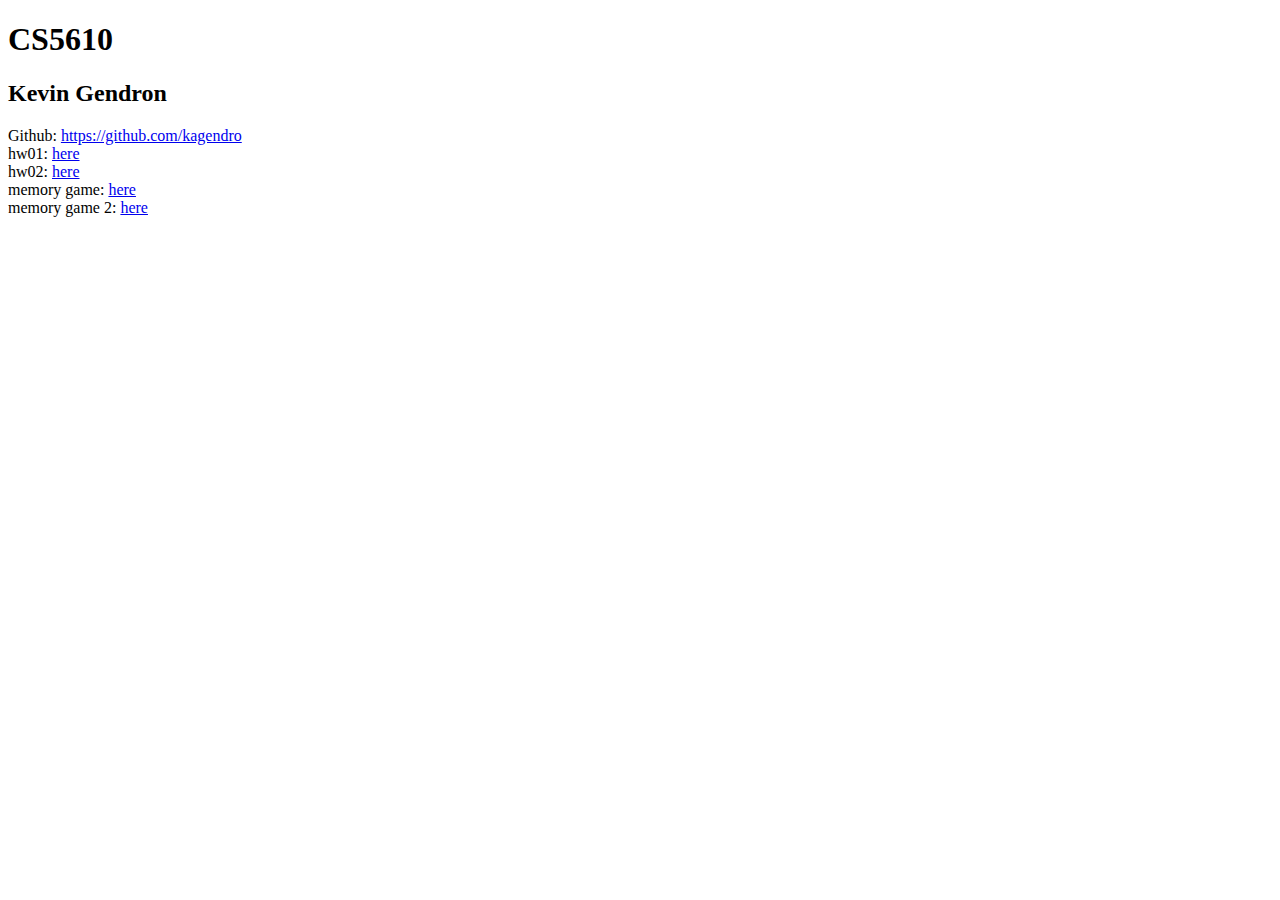
==== main/index.html @ 1ef13f5f "index page added" ====
<!DOCTYPE html>
<html>
	<head>
		<title>CS5610</title>
		<link rel="stylesheet" type="text/css" href="index.css">
	
	</head>

	<body>
		<h1>CS5610</h1>
		<h2>Kevin Gendron</h2>
		<span>Github: <a href="https://github.com/kagendro"> https://github.com/kagendro </a></span>
		<br><span>hw01: </span> <a href="http://hw01.kevingendron.com"> here </a>
		<br><span>hw02: </span> <a href="http://hw02.kevingendron.com"> here </a>
		<br><span>memory game: </span> <a href="http://memory1.kevingendron.com"> here</a>
		<br><span>memory game 2: </span> <a href="http://memory2.kevingendron.com"> here</a>




	</body>

</html>
---- main/index.css ----
#grant {
	font-size: 200px;
	color: red;
	
}
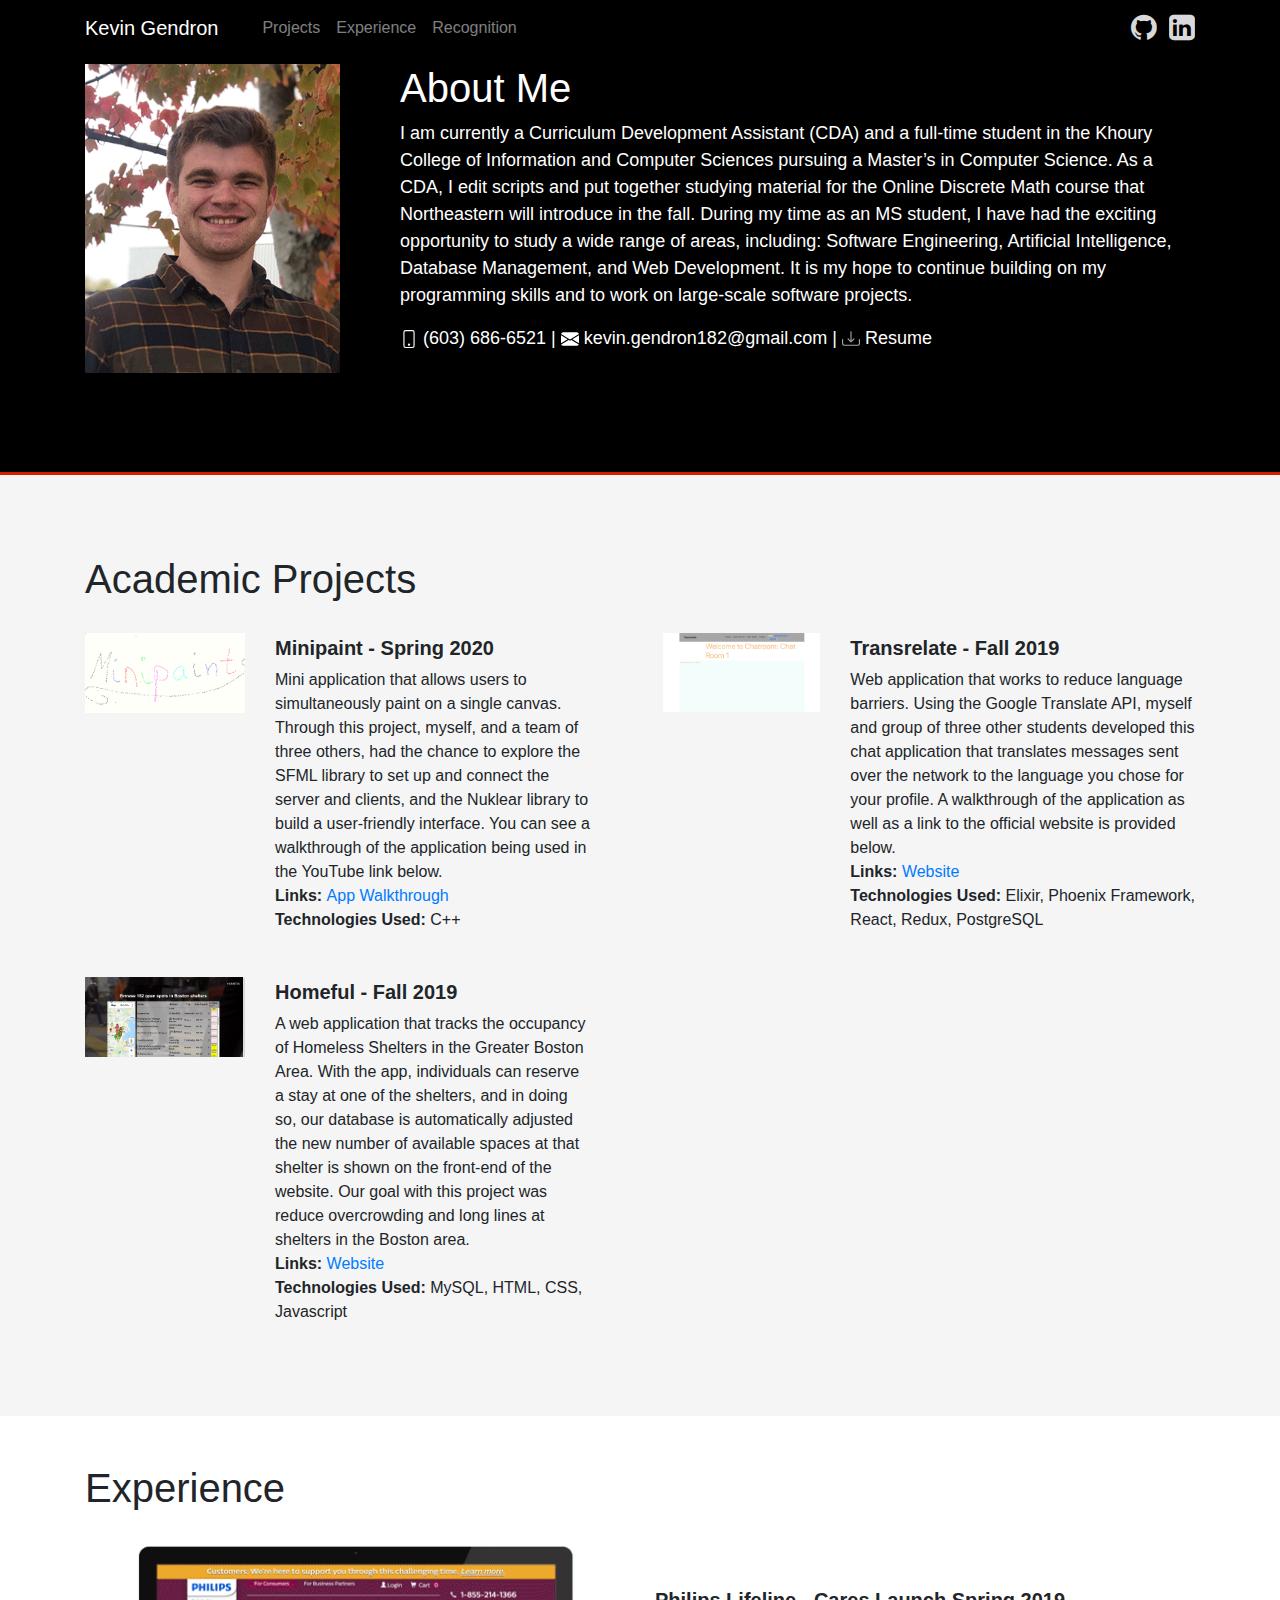
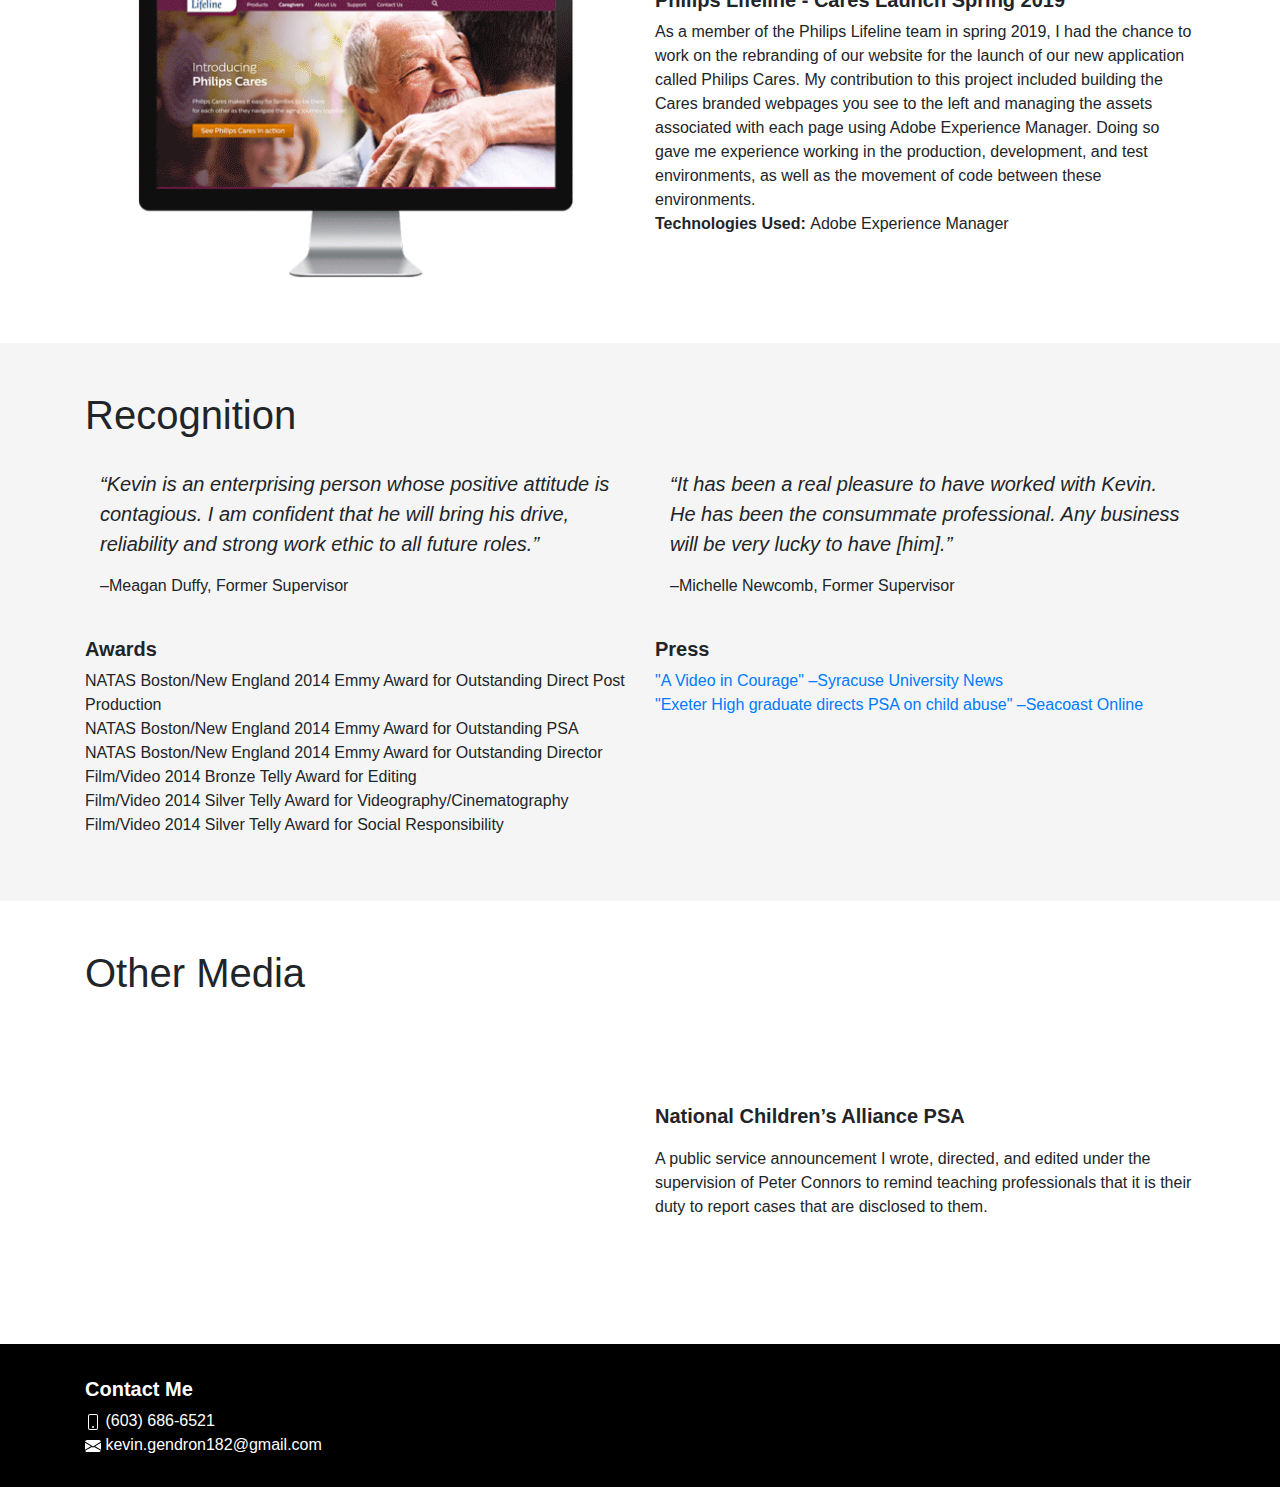
==== commit 93428068: "portfolio created" ====
--- a/main/index.html
+++ b/main/index.html
@@ -1,23 +1,365 @@
 <!DOCTYPE html>
 <html>
-	<head>
-		<title>CS5610</title>
-		<link rel="stylesheet" type="text/css" href="index.css">
-	
-	</head>
-
-	<body>
-		<h1>CS5610</h1>
-		<h2>Kevin Gendron</h2>
-		<span>Github: <a href="https://github.com/kagendro"> https://github.com/kagendro </a></span>
-		<br><span>hw01: </span> <a href="http://hw01.kevingendron.com"> here </a>
-		<br><span>hw02: </span> <a href="http://hw02.kevingendron.com"> here </a>
-		<br><span>memory game: </span> <a href="http://memory1.kevingendron.com"> here</a>
-		<br><span>memory game 2: </span> <a href="http://memory2.kevingendron.com"> here</a>
-
-
-
-
-	</body>
-
-</html>
+
+<head>
+	<title>Kevin Gendron - Home</title>
+
+	<link rel="stylesheet" href="https://stackpath.bootstrapcdn.com/bootstrap/4.4.1/css/bootstrap.min.css"
+		integrity="sha384-Vkoo8x4CGsO3+Hhxv8T/Q5PaXtkKtu6ug5TOeNV6gBiFeWPGFN9MuhOf23Q9Ifjh" crossorigin="anonymous">
+
+	<script src="https://code.jquery.com/jquery-3.4.1.slim.min.js"
+		integrity="sha384-J6qa4849blE2+poT4WnyKhv5vZF5SrPo0iEjwBvKU7imGFAV0wwj1yYfoRSJoZ+n"
+		crossorigin="anonymous"></script>
+
+	<script src="https://cdn.jsdelivr.net/npm/popper.js@1.16.0/dist/umd/popper.min.js"
+		integrity="sha384-Q6E9RHvbIyZFJoft+2mJbHaEWldlvI9IOYy5n3zV9zzTtmI3UksdQRVvoxMfooAo"
+		crossorigin="anonymous"></script>
+
+	<script src="https://stackpath.bootstrapcdn.com/bootstrap/4.4.1/js/bootstrap.min.js"
+		integrity="sha384-wfSDF2E50Y2D1uUdj0O3uMBJnjuUD4Ih7YwaYd1iqfktj0Uod8GCExl3Og8ifwB6"
+		crossorigin="anonymous"></script>
+
+	<link rel="stylesheet" type="text/css" href="index.css">
+
+	<link rel="stylesheet" href="https://cdnjs.cloudflare.com/ajax/libs/font-awesome/4.7.0/css/font-awesome.min.css">
+
+</head>
+
+<body>
+	<!-- Main Navbar -->
+	<nav id="main-navbar" class="navbar navbar-expand-md navbar-dark fixed-top">
+		<div class="container">
+			<a class="navbar-brand mb-0 h1">
+				Kevin Gendron
+			</a>
+			<button class="navbar-toggler" data-toggle="collapse" data-target="#navbarSupportedContent">
+				<span class="navbar-toggler-icon"></span>
+			</button>
+			<div class="collapse navbar-collapse" id="navbarSupportedContent">
+				<ul class="navbar-nav mr-auto">
+					<li class="nav-item">
+						<a class="nav-link" href="#projects">Projects</a>
+					</li>
+					<li class="nav-item">
+						<a class="nav-link" href="#experience">Experience</a>
+					</li>
+					<li class="nav-item">
+						<a class="nav-link" href="#recognition">Recognition</a>
+					</li>
+				</ul>
+			</div>
+			<div class="nav-item justify-content-end">
+				<a class="nav-icon navbar-link mr-2" href="https://github.com/kagendro">
+					<i class="fa fa-github" style="font-size:30px;color:white"></i></a>
+				<a class="nav-icon navbar-link" href="https://www.linkedin.com/in/kevingendron/">
+					<i class="fa fa-linkedin-square" style="font-size:30px;color:white"></i></a>
+			</div>
+		</div>
+	</nav>
+
+	<!--Header-->
+	<section id="header" class="jumbotron jumbotron-fluid">
+		<div class="container">
+			<div class="row justify-content-center">
+				<!--Header Profile Pic-->
+				<div class="col-md-3 d-flex align-items-start justify-content-center">
+					<img class="img-fluid profile-img" src="Assets/Kevin_Profile.png" alt="">
+				</div>
+				<!--Header Bio-->
+				<div class="col-md-9 header-text">
+					<h1 class="display-6">About Me</h1>
+					<p class="lead">I am currently a Curriculum Development Assistant (CDA) and a full-time student in
+						the Khoury College of Information and Computer Sciences pursuing a Master’s in Computer Science.
+						As a CDA, I edit scripts and put together studying material for the Online Discrete Math course
+						that Northeastern will introduce in the fall. During my time as an MS student, I have had the
+						exciting opportunity to study a wide range of areas, including: Software Engineering, Artificial
+						Intelligence, Database Management, and Web Development. It is my hope to continue building on my
+						programming skills and to work on large-scale software projects.</p>
+					<div class="header-contact-info">
+						<p><svg class="bi bi-phone" width="1em" height="1em" viewBox="0 0 16 16" fill="currentColor"
+								xmlns="http://www.w3.org/2000/svg">
+								<path fill-rule="evenodd"
+									d="M11 1H5a1 1 0 00-1 1v12a1 1 0 001 1h6a1 1 0 001-1V2a1 1 0 00-1-1zM5 0a2 2 0 00-2 2v12a2 2 0 002 2h6a2 2 0 002-2V2a2 2 0 00-2-2H5z"
+									clip-rule="evenodd" />
+								<path fill-rule="evenodd" d="M8 14a1 1 0 100-2 1 1 0 000 2z" clip-rule="evenodd" />
+							</svg>
+							(603) 686-6521 |
+							<svg class="bi bi-envelope-fill" width="1em" height="1em" viewBox="0 0 16 16"
+								fill="currentColor" xmlns="http://www.w3.org/2000/svg">
+								<path
+									d="M.05 3.555L8 8.414l7.95-4.859A2 2 0 0014 2H2A2 2 0 00.05 3.555zM16 4.697l-5.875 3.59L16 11.743V4.697zm-.168 8.108L9.157 8.879 8 9.586l-1.157-.707-6.675 3.926A2 2 0 002 14h12a2 2 0 001.832-1.195zM0 11.743l5.875-3.456L0 4.697v7.046z" />
+							</svg>
+							kevin.gendron182@gmail.com |
+							<a href="Assets/KevinGendron_Resume.pdf" download="KevinGendron_Resume"><svg
+									class="bi bi-download" width="1em" height="1em" viewBox="0 0 16 16"
+									fill="currentColor" href="KevinGendron_Resume.pdf"
+									xmlns="http://www.w3.org/2000/svg">
+									<path fill-rule="evenodd"
+										d="M.5 8a.5.5 0 01.5.5V12a1 1 0 001 1h12a1 1 0 001-1V8.5a.5.5 0 011 0V12a2 2 0 01-2 2H2a2 2 0 01-2-2V8.5A.5.5 0 01.5 8z"
+										clip-rule="evenodd" />
+									<path fill-rule="evenodd"
+										d="M5 7.5a.5.5 0 01.707 0L8 9.793 10.293 7.5a.5.5 0 11.707.707l-2.646 2.647a.5.5 0 01-.708 0L5 8.207A.5.5 0 015 7.5z"
+										clip-rule="evenodd" />
+									<path fill-rule="evenodd" d="M8 1a.5.5 0 01.5.5v8a.5.5 0 01-1 0v-8A.5.5 0 018 1z"
+										clip-rule="evenodd" />
+								</svg></a> Resume
+						</p>
+					</div>
+				</div>
+			</div>
+		</div>
+	</section>
+
+	<!--Projects-->
+	<div id="projects-container" class="block container-fluid">
+
+		<!--Projects Subheader-->
+		<div class="container">
+			<div id="projects" class="py-5">
+				<h1 class="text-black">Academic Projects</h1>
+
+				<!--First Two Projects-->
+				<div class="row">
+
+					<!--Minipaint-->
+					<div class="col-lg-6">
+						<div class="row">
+							<div class="sub-block-image col-lg-4">
+								<a href="https://www.youtube.com/watch?v=Q7dlXEF_YGo&feature=youtu.be"><img
+										class="img-fluid" src="Assets/minipaint.png" class="profile-img"
+										alt="Minipaint Photo"></a>
+							</div>
+							<div class="sub-block col-lg-8 pr-lg-5">
+								<div class="subheader">Minipaint - Spring 2020</div>
+
+								<p>Mini application that allows users to simultaneously paint on a single canvas.
+									Through this project, myself, and a team of three others, had the chance to explore
+									the SFML library to set up and connect the server and clients, and the Nuklear
+									library to build a user-friendly interface. You can see a walkthrough of the
+									application being used in the YouTube link below.</br>
+									<b>Links: </b> <a
+										href="https://www.youtube.com/watch?v=Q7dlXEF_YGo&feature=youtu.be">App
+										Walkthrough</a></br>
+									<b>Technologies Used: </b>C++</br>
+								</p>
+							</div>
+						</div>
+					</div>
+					<!--Transrelate-->
+					<div class="col-lg-6">
+						<div class="row pl-lg-2">
+							<div class="sub-block-image col-lg-4">
+								<a href="http://transrelate.kevingendron.com/home"><img class="img-fluid"
+										src="Assets/transrelate.png" class="profile-img" alt="Transrelate Photo"></a>
+							</div>
+							<div class="sub-block col-lg-8">
+								<div class="subheader">Transrelate - Fall 2019</div>
+								<p>Web application that works to reduce language barriers. Using the Google Translate
+									API, myself and group of three other students developed this chat application that
+									translates messages sent over the network to the language you chose for your
+									profile. A walkthrough of the application as well as a link to the official website
+									is provided below.</br>
+									<b>Links: </b> <a href="http://transrelate.kevingendron.com/home">
+										Website</a></br>
+									<b>Technologies Used: </b>Elixir, Phoenix Framework, React, Redux, PostgreSQL</br>
+								</p>
+							</div>
+						</div>
+					</div>
+				</div>
+
+				<!--Second Two Projects-->
+				<div class="row">
+
+					<!--Homeful-->
+					<div class="col-lg-6">
+						<div class="row">
+							<div class="sub-block-image col-lg-4">
+								<a href="http://www.ryanleys.com/hopeful/index.php"><img class="img-fluid"
+										src="Assets/homeful.png" class="profile-img" alt="Homeful Photo"></a>
+							</div>
+							<div class="sub-block col-lg-8 pr-lg-5">
+								<div class="subheader">Homeful - Fall 2019</div>
+
+								<p>A web application that tracks the occupancy of Homeless Shelters in the Greater
+									Boston Area. With the app, individuals can reserve a stay at one of the shelters,
+									and in doing so, our database is automatically adjusted the new number of available
+									spaces at that shelter is shown on the front-end of the website. Our goal with this
+									project was reduce overcrowding and long lines at shelters in the Boston area.</br>
+									<b>Links: </b> <a href="http://www.ryanleys.com/hopeful/index.php">
+										Website</a></br>
+									<b>Technologies Used: </b>MySQL, HTML, CSS, Javascript</br>
+								</p>
+							</div>
+						</div>
+					</div>
+				</div>
+
+			</div>
+		</div>
+	</div>
+
+	<!--Experience-->
+	<div id="experience-container" class="block container-fluid">
+
+		<div class="container">
+
+			<div id="experience" class="py-5">
+
+				<h1 class="text-black">Experience</h1>
+
+				<!--Philips Lifeline-->
+				<div class="row d-flex align-items-lg-center">
+					<div class="col-lg-6">
+						<!--Philips Lifeline Gif-->
+						<div class="row justify-content-center">
+							<div class="col-lg-10 d-flex justify-content-center">
+								<img class="sub-block-image img-fluid" src="Assets/philips-webpage-fade2.gif"
+									class="profile-img" alt="">
+							</div>
+						</div>
+					</div>
+					<div class="col-lg-6">
+						<div class="subheader">Philips Lifeline - Cares Launch Spring 2019</div>
+						<p>As a member of the Philips Lifeline team in spring 2019, I had the chance to work on the
+							rebranding of our website for the launch of our new application called Philips Cares. My
+							contribution to this project included building the Cares branded webpages you see to the
+							left and managing the assets associated with each page using Adobe Experience Manager. Doing
+							so gave me experience working in the production, development, and test environments, as well
+							as the movement of code between these environments.</br>
+							<b>Technologies Used: </b>Adobe Experience Manager</br>
+						</p>
+					</div>
+				</div>
+			</div>
+		</div>
+	</div>
+
+	<!--Recognition-->
+	<div id="recognition-container" class="block container-fluid">
+
+		<div class="container">
+
+			<div id="recognition" class="py-5">
+				<h1 class="text-black" id="recognition">Recognition</h1>
+
+				<!--Testimonials-->
+				<div class="row mb-3 justify-content-start">
+					<div class="col-md-6 testimonial-box">
+						<div class="quote">
+							“Kevin is an enterprising person whose positive attitude is contagious. I am confident
+							that he will bring his drive, reliability and strong work ethic to all future
+							roles.”
+						</div>
+						&#8211Meagan Duffy, Former Supervisor
+					</div>
+					<div class="col-md-6 testimonial-box">
+						<div class="quote">
+							“It has been a real pleasure to have worked with Kevin. He has been the consummate
+							professional. Any business will be very lucky to have [him].”
+						</div>
+						&#8211Michelle Newcomb, Former Supervisor
+					</div>
+				</div>
+				<!--Awards/Press-->
+				<!--Awards-->
+				<div class="row">
+					<div class="col-xl-6 pr-xl-2 mb-3">
+						<div class="subheader">Awards</div>
+						<!--Awards-List-->
+						<div class="awards-list">
+							NATAS Boston/New England 2014 Emmy Award for Outstanding Direct Post Production</br>
+							NATAS Boston/New England 2014 Emmy Award for Outstanding PSA</br>
+							NATAS Boston/New England 2014 Emmy Award for Outstanding Director</br>
+							Film/Video 2014 Bronze Telly Award for Editing</br>
+							Film/Video 2014 Silver Telly Award for Videography/Cinematography</br>
+							Film/Video 2014 Silver Telly Award for Social Responsibility</br>
+						</div>
+					</div>
+					<!--Press-->
+					<div class="col-xl-6 mb-3">
+						<div class="subheader">Press</div>
+						<!--Press-List-->
+						<div class="press-list">
+							<a href="https://news.syr.edu/blog/2013/11/22/a-video-in-courage-29955/">"A Video in
+								Courage" &#8211Syracuse University News
+							</a></br>
+							<a href="https://www.seacoastonline.com/article/20130728/NEWS/307280349">"Exeter High
+								graduate directs PSA on child abuse" &#8211Seacoast Online
+							</a></br>
+						</div>
+					</div>
+				</div>
+			</div>
+		</div>
+	</div>
+
+	<!--Other Media-->
+	<div id="other-media-container" class="block container-fluid">
+
+		<div class="container">
+
+			<div id="other-media" class="py-5">
+				<h1 class="text-black" id="recognition">Other Media</h1>
+
+				<!--YouTube Video: Stand Up, Step Forward-->
+				<div class="row d-flex align-items-lg-center">
+					<div class="col-lg-6">
+						<div class="sub-block-image pl-0 pr-md-5 pr-lg-0 mr-md-5 mr-lg-0 ml-lg-4 col-10">
+							<div class="iframe-container">
+								<iframe width="560" height="315" src="https://www.youtube.com/embed/0XQK5fj4Q34"
+									frameborder="0"
+									allow="accelerometer; autoplay; encrypted-media; gyroscope; picture-in-picture"
+									allowfullscreen>
+								</iframe>
+							</div>
+						</div>
+					</div>
+					<!--Project Description-->
+					<div class="col-lg-6">
+						<div class="subheader">National Children’s Alliance PSA
+						</div>
+						<p class="p-0 mt-3 mb-1 pr-md-4 pr-lg-0">
+							A public service announcement I wrote, directed, and edited under the supervision of
+							Peter Connors to remind teaching professionals that it is their duty to report cases that
+							are disclosed to them.</br>
+						</p>
+					</div>
+				</div>
+			</div>
+		</div>
+	</div>
+
+	<!--Footer-->
+	<div id="footer" class="block container-fluid">
+
+		<div class="container">
+			<div class="text">
+				Contact Me
+			</div>
+			<p>
+				<svg class="bi bi-phone" width="1em" height="1em" viewBox="0 0 16 16" fill="currentColor"
+					xmlns="http://www.w3.org/2000/svg">
+					<path fill-rule="evenodd"
+						d="M11 1H5a1 1 0 00-1 1v12a1 1 0 001 1h6a1 1 0 001-1V2a1 1 0 00-1-1zM5 0a2 2 0 00-2 2v12a2 2 0 002 2h6a2 2 0 002-2V2a2 2 0 00-2-2H5z"
+						clip-rule="evenodd" />
+					<path fill-rule="evenodd" d="M8 14a1 1 0 100-2 1 1 0 000 2z" clip-rule="evenodd" />
+				</svg>
+				(603) 686-6521</br>
+				<svg class="bi bi-envelope-fill" width="1em" height="1em" viewBox="0 0 16 16" fill="currentColor"
+					xmlns="http://www.w3.org/2000/svg">
+					<path
+						d="M.05 3.555L8 8.414l7.95-4.859A2 2 0 0014 2H2A2 2 0 00.05 3.555zM16 4.697l-5.875 3.59L16 11.743V4.697zm-.168 8.108L9.157 8.879 8 9.586l-1.157-.707-6.675 3.926A2 2 0 002 14h12a2 2 0 001.832-1.195zM0 11.743l5.875-3.456L0 4.697v7.046z" />
+				</svg>
+				kevin.gendron182@gmail.com</br>
+			</p>
+
+		</div>
+	</div>
+
+
+
+
+</body>
+
+</html>--- a/main/index.css
+++ b/main/index.css
@@ -1,5 +1,170 @@
-#grant {
-	font-size: 200px;
-	color: red;
-	
+body {
+  background: whitesmoke;
+  font-family: Arial, Helvetica, sans-serif;
 }
+
+ul {
+  margin: 0 0 0 20px;
+  padding: 0;
+}
+
+#main-navbar {
+  background-color: black;
+}
+
+#header {
+  vertical-align: top;
+  background-color: rgb(0, 0, 0);
+  border-bottom: 3px solid rgb(212, 27, 4);
+  width: 100%;
+  height: 100%;
+}
+
+#header a {
+  color: white;
+  opacity: 0.65;
+}
+
+#header a:hover {
+  color: white;
+  opacity: 1;
+}
+
+/*
+#header .header-contact-info {
+  display: inline-block;
+  padding: 5px;
+  border-top: 2px solid white;
+  border-bottom: 2px solid white;
+}
+*/
+
+#header .header-contact-info p {
+  margin-bottom: 0px;
+}
+
+.header-text {
+  padding-left: 45px;
+  padding-right: 35px;
+}
+
+.header-text h1 {
+  color: white;
+}
+
+.header-text p {
+  font-size: 18px;
+  color: white;
+}
+
+.profile-img {
+  max-width: 100%;
+  height: auto;
+  padding-bottom: 35px;
+}
+
+.navbar.scrolled {
+  background: darkcyan;
+  transition: background 500ms;
+}
+
+#main-navbar .nav-icon {
+  opacity: 0.85;
+}
+
+#main-navbar .nav-icon:hover {
+  opacity: 1;
+}
+
+#projects-container {
+  background: whitesmoke;
+}
+
+#experience-container {
+  background: white;
+}
+
+#recognition-container {
+  background: whitesmoke;
+}
+
+#other-media-container {
+  background: white;
+}
+
+.iframe-container {
+  position: relative;
+  width: 100%;
+  padding-bottom: 56.25%;
+  height: 0;
+}
+
+.iframe-container iframe {
+  position: absolute;
+  width: 100%;
+  height: 100%;
+}
+
+.block h1 {
+  margin-bottom: 30px;
+}
+
+.block .subheader {
+  font-weight: bold;
+  font-size: 20px;
+  margin-bottom: 5px;
+}
+
+.block .sub-block {
+  padding-bottom: 5%;
+}
+
+.block .sub-block-image {
+  padding-bottom: 3%;
+}
+
+/*
+#recognition-container .subheader {
+  font-weight: bold;
+  font-size: 24px;
+  margin-bottom: 5px;
+}
+*/
+
+.testimonial-box {
+  padding: 0px 30px 20px 30px;
+  border-radius: 5px;
+}
+
+.quote {
+  font-size: 20px;
+  padding-bottom: 15px;
+  font-style: italic;
+}
+
+.awards-list {
+  font-size: 16px;
+}
+
+.press-list {
+  font-size: 16px;
+}
+
+
+#footer {
+  padding: 30px 0 30px 0;
+  background-color: black;
+  margin-bottom: 0;
+}
+
+#footer .text {
+  font-size: 20px;
+  padding-bottom: 5px;
+  font-weight: bold;
+  color: white;
+}
+
+#footer p {
+  color: white;
+  margin-bottom: 0;
+}